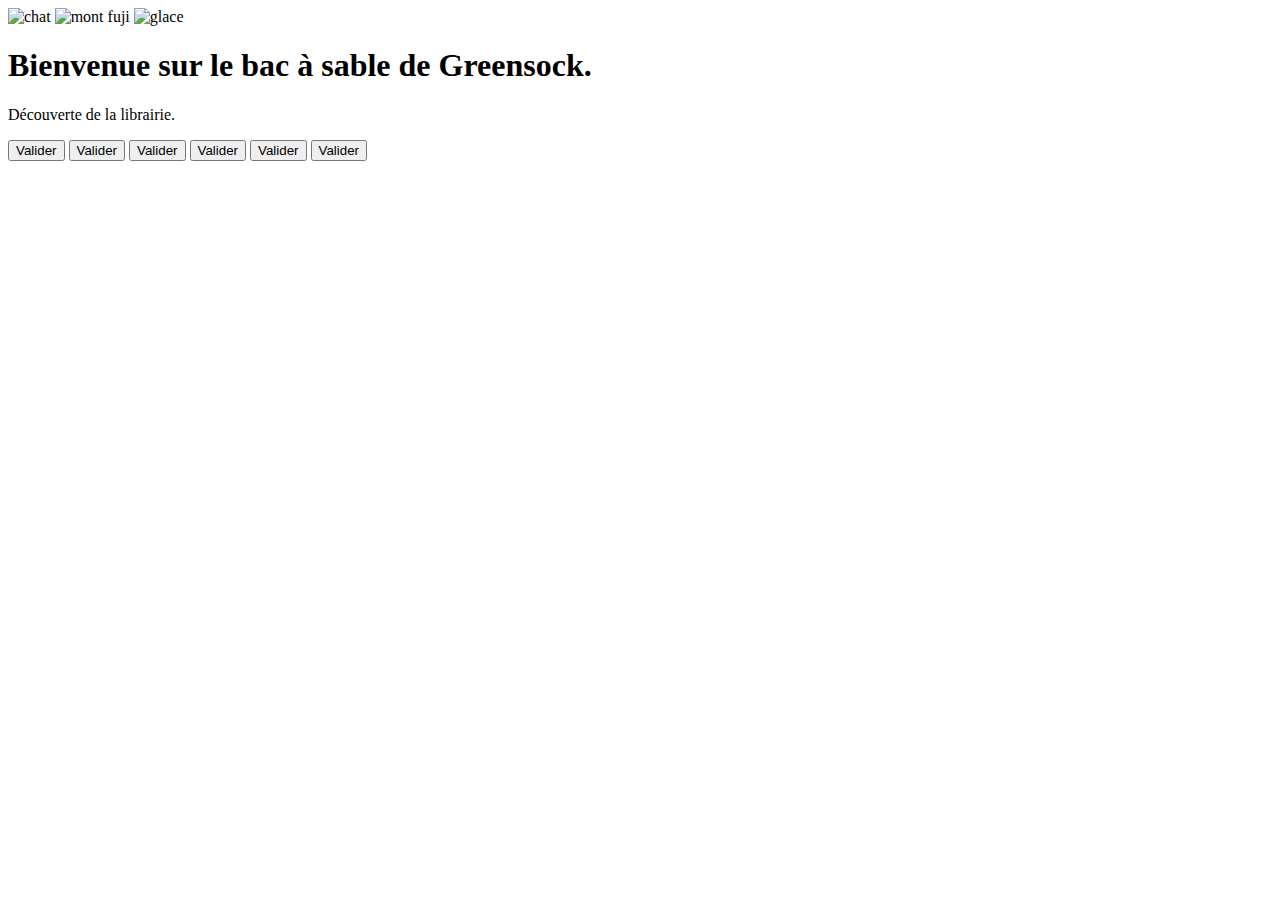
==== timelines/index.html @ c2ab4b51 "Basic structure" ====
<!DOCTYPE html>
<html lang="fr">

<head>
    <meta charset="UTF-8" />
    <meta http-equiv="X-UA-Compatible" content="IE=edge" />
    <meta name="viewport" content="width=device-width, initial-scale=1.0" />
    <title>Sandbox GSAP</title>
    <link rel="preconnect" href="https://fonts.gstatic.com" />
    <link
        href="https://fonts.googleapis.com/css2?family=Martel+Sans:wght@600;700;800;900&family=Montserrat:ital,wght@0,100;0,300;0,400;1,200&display=swap"
        rel="stylesheet" />
    <link rel="stylesheet" href="style.css" />
</head>

<body>
    <div class="container-images">
        <img src="./assets/cat.svg" alt="chat" />
        <img src="./assets/fuji.svg" alt="mont fuji" />
        <img src="./assets/ice-cream.svg" alt="glace" />
    </div>

    <h1 class="title">Bienvenue sur le bac à sable de Greensock.</h1>
    <p class="txt">Découverte de la librairie.</p>

    <!-- Stagger -->
    <div class="container-btns">
        <button class="btn">Valider</button>
        <button class="btn">Valider</button>
        <button class="btn">Valider</button>
        <button class="btn">Valider</button>
        <button class="btn">Valider</button>
        <button class="btn">Valider</button>
    </div>

    <script src="https://cdnjs.cloudflare.com/ajax/libs/gsap/3.6.1/gsap.min.js"></script>
    <script src="app.js"></script>
</body>

</html>
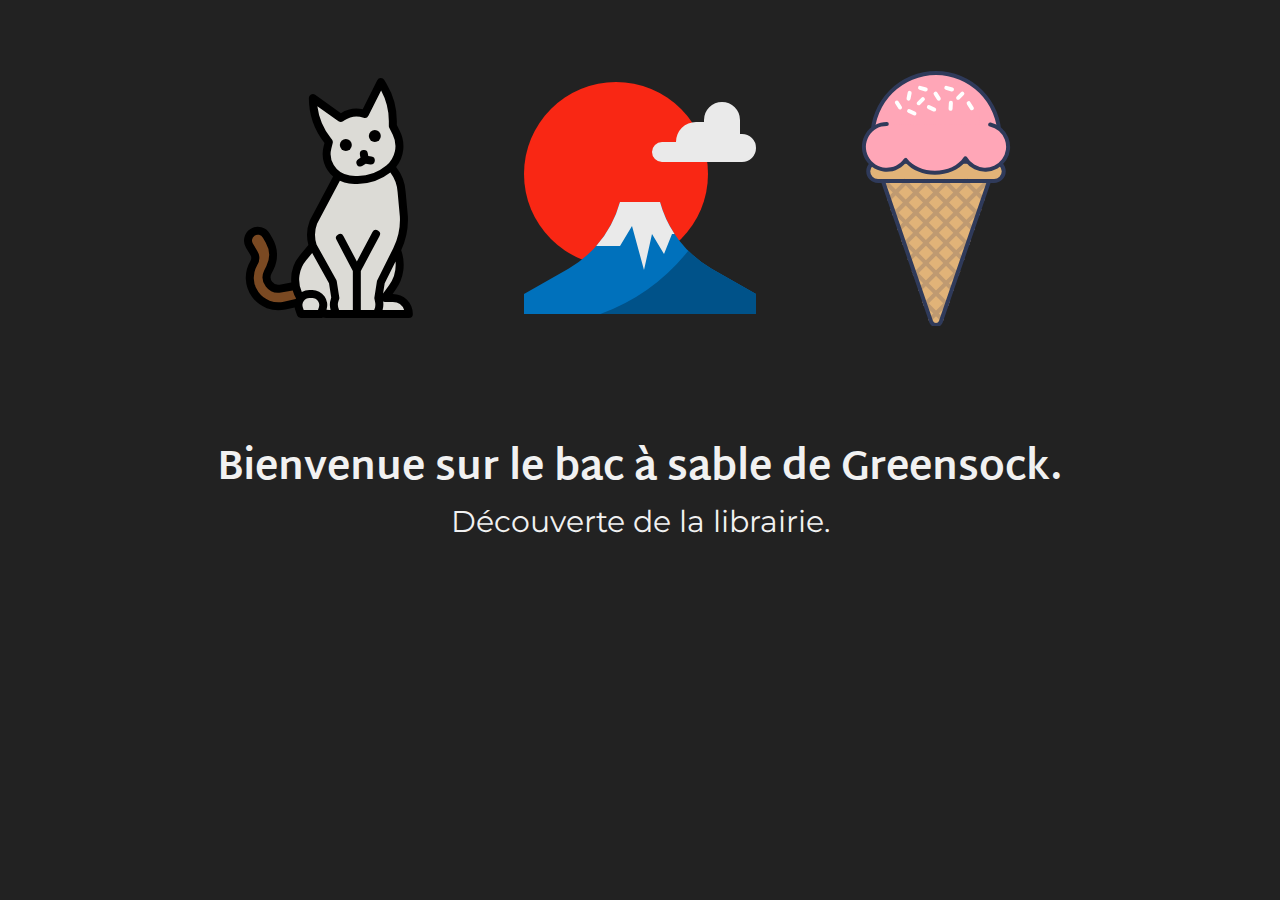
==== commit b64796ef: "Deleted buttons" ====
--- a/timelines/index.html
+++ b/timelines/index.html
@@ -23,16 +23,6 @@
     <h1 class="title">Bienvenue sur le bac à sable de Greensock.</h1>
     <p class="txt">Découverte de la librairie.</p>
 
-    <!-- Stagger -->
-    <div class="container-btns">
-        <button class="btn">Valider</button>
-        <button class="btn">Valider</button>
-        <button class="btn">Valider</button>
-        <button class="btn">Valider</button>
-        <button class="btn">Valider</button>
-        <button class="btn">Valider</button>
-    </div>
-
     <script src="https://cdnjs.cloudflare.com/ajax/libs/gsap/3.6.1/gsap.min.js"></script>
     <script src="app.js"></script>
 </body>
--- a/timelines/style.css
+++ b/timelines/style.css
@@ -0,0 +1,78 @@
+*,
+::before,
+::after {
+  box-sizing: border-box;
+  margin: 0;
+  padding: 0;
+}
+
+body {
+  background: #222;
+}
+
+.container-images {
+  display: flex;
+  justify-content: center;
+  width: 100%;
+  margin-top: 50px;
+}
+
+img {
+  width: 20%;
+  height: auto;
+  flex-shrink: 1;
+  margin: 20px;
+}
+
+h1,
+p {
+  text-align: center;
+  color: #f1f1f1;
+  line-height: 1.2;
+}
+h1 {
+  margin-top: 100px;
+  font-size: 40px;
+  padding: 0 10px;
+  font-family: Martel Sans, sans-serif;
+}
+p {
+  margin-top: 10px;
+  font-size: 30px;
+  padding: 0 10px;
+  font-family: Montserrat, sans-serif;
+}
+
+.container-btns {
+  margin-top: 100px;
+  display: flex;
+  justify-content: center;
+  align-items: center;
+  flex-direction: column;
+}
+.container-btns button {
+  padding: 10px 20px;
+  margin: 10px 0;
+  font-size: 20px;
+  background: transparent;
+  border: 1px solid #f1f1f1;
+  color: #f1f1f1;
+  cursor: pointer;
+}
+
+@media screen and (max-width: 910px) {
+  .container-images {
+    margin-top: 20px;
+  }
+  img {
+    width: 30%;
+    margin: 0px;
+  }
+  h1 {
+    margin-top: 50px;
+    font-size: 30px;
+  }
+  p {
+    font-size: 20px;
+  }
+}
